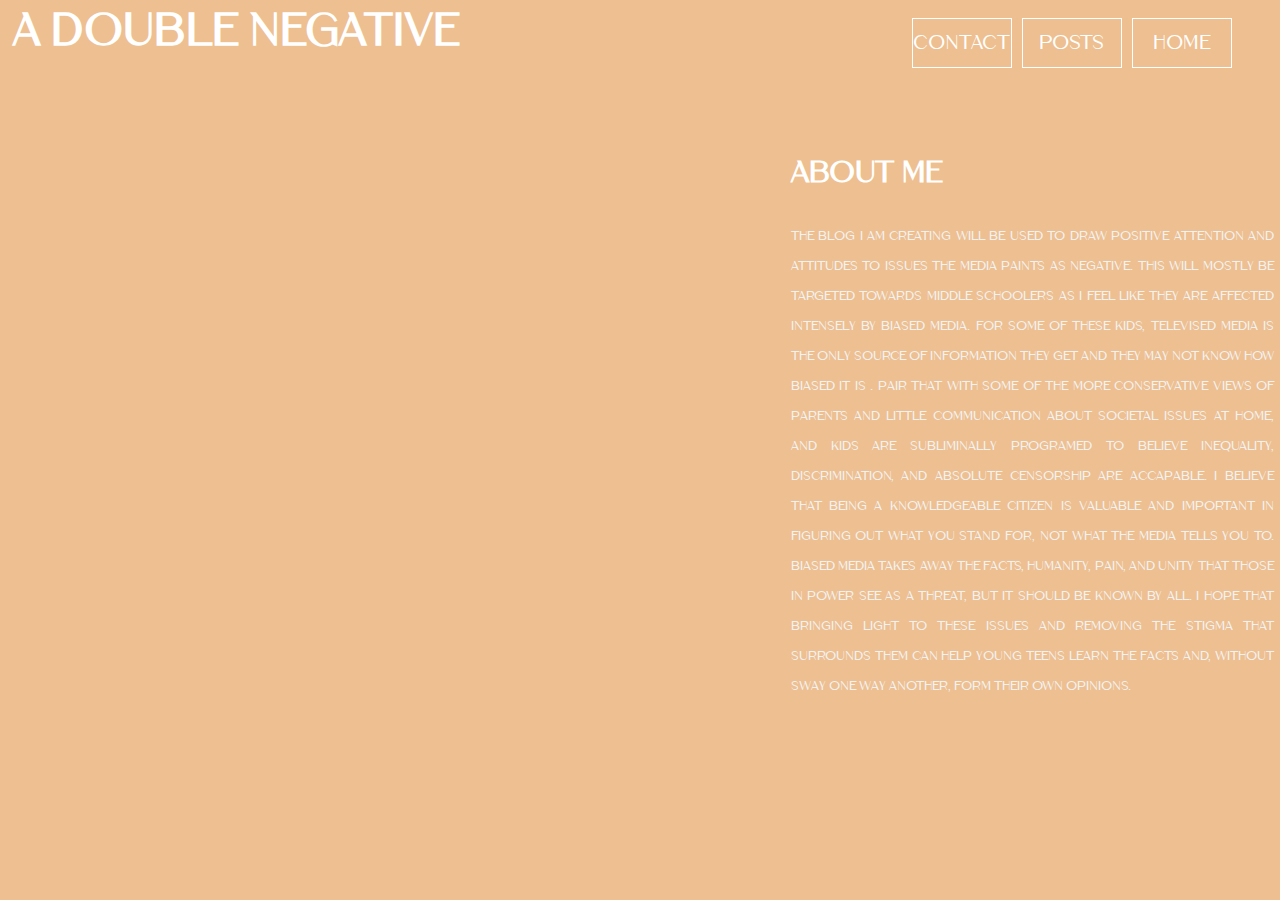
==== about.html @ 079c5deb "Add files via upload" ====
<!DOCTYPE html>
 <html lang="en">
 
 <head>
 <title>About</title>
    <link rel="stylesheet" href="styleAbout.css">
</head>


<body>
	<header>
				<div class="title">
					<h2>A Double Negative</h2>
				</div>
				
				
			
					<div class="og-menu">
						<ul class="menu">
							<li><a href="index.html">Home</a></li>
							<li><a href="posts.html">Posts</a></li>
							<li><a href="contact.html">Contact</a></li>
						</ul>
					</div>
					
					<div class="drop-menu">

						<ul class="dmenu">
							<li><a href="index.html">Home</a></li>
							<li><a href="posts.html">Posts</a></li>
							<li><a href="contact.html">Contact</a></li>
						</ul>
					</div>
					
					
				
			
	</header>

	<div class="page">
		<div class="about-section">
			<div class="inner-container">
				<h1>About Me</h1>
				<p class="text">
                The blog I am creating will be used to draw positive attention and attitudes to issues the media paints as negative. This will mostly be targeted towards middle schoolers as I feel like they are affected intensely by biased media. For some of these kids, televised media is the only source of information they get and they may not know how biased it is . Pair that with some of the more conservative views of parents and little communication about societal issues at home, and kids are subliminally programed to believe inequality, discrimination, and absolute censorship are accapable. I believe that being a knowledgeable citizen is valuable and important in figuring out what YOU stand for, not what the media tells you to. Biased media takes away the facts, humanity, pain, and unity that those in power see as a threat, but it should be known by all. I hope that bringing light to these issues and removing the stigma that surrounds them can help young teens learn the facts and, without sway one way another, form their own opinions.

				</p>
           
			</div>
		
		</div>
	</div>
</body>
</html>
---- styleAbout.css ----
@font-face{
  src: url(fonts/Cremona.ttf);
  font-family: voga;

}

html { 
  background: url(Contback.jpg) no-repeat center center fixed; 
  -webkit-background-size: cover;
  -moz-background-size: cover;
  -o-background-size: cover;
  background-size: cover;
}

*{
    margin: 0;
    padding: 0;
    font-family: voga;
    box-sizing: border-box;

}


body{
    min-height: 100vh;
    display: flex;
    align-items: center;
    justify-content: center;
    background-color: #f1f1f1;
	background-color:#eebf90;
}

header{
	padding:15px 60px;
}

.title{
	position:absolute;
	
	top:1%;
	left: 1%;
	width:50%;
	color:black;
	font-family: voga;
	font-size: 30px;
	color:white;
	
	
}

.drop-menu{
	display: none;
}

.arrow right{
	transform: rotate(45deg);
	-webkit-transform: rotate(45deg);
}


.menu{
	
	width:42%;
	float: right;
	list-style:none;
	position:absolute;
	top:2%;
	left: 55%;
	color:transparent;
	border-box:white;
	
}

.menu li{
	width:100px;
	height:50px;
	line-height:50px;
	text-align: center;
	color:white;
	font-size: 13px;
	float: right;
	display:inline-block;
	border:1px solid white;
	margin-right:10px;

	}

.menu li:hover{
	background:#ebb47c;
	border-radius:0.8rem;
	border:1px solid #ebb47c;
}

.menu li:hover a{
	color: white;
}
	



.menu li a{
	text-decoration: none;
	font-family:voga;
	color:white;
	font-size:20px;
	
}







/*.page{
	background-position:center center;
	-webkit-background-size: cover;
	background-size:cover;
	height: 100vh;
}*/

.about-section{
    background: url(myLogo.png) no-repeat left;
    background-size: 45%;
	background-position:absolute;
	left:10%;
	top:30%;
    background-color: #eebf90;
    overflow: hidden;
	padding-right:3px;
	/*transform:translate(-2.3rem,4.3rem);*/
}

.inner-container{
    width: 55%;
    float: right;
    background-color: transparent;
    padding: 150px;
	box-border:white;
	padding-right:3px;
	
}

.inner-container h1{
    margin-bottom: 30px;
    font-size: 30px;
    font-weight: 900;
	color:white;
	
}

.text{
    font-size: 13px;
    color: #f2f2f2;
    line-height: 30px;
    text-align: justify;
    margin-bottom: 40px;
}


@media screen and (max-width:1200px){
    .inner-container{
        padding: 80px;
    }
}


@media screen and (max-width:1000px){
    .about-section{
        background-size: 100%;
        padding: 100px 10px;
    }
    .inner-container{
        width: 100%;
    }
}

@media screen and (max-width:600px){
    .about-section{
        padding: 0;
    }
    .inner-container{
        padding: 60px;
    }
}

@media (max-width:980px){
	.og-menu{display:none;}
	.drop-menu {
		display: inline-block;
		width:50px;
		height:80%;
		text-decoration:none;
		font-size: 17px;
		padding: 10px 35px;
		color:white;
		margin-top:3%;
		font-family:voga;
		position:absolute;
	}
	/*.mButton{
		text-decoration:none;
		border: 1px solid #fff;
		font-size: 17px;
		background-color:transparent;
		padding: 10px 35px;
		color:#fff;
		display: inline-block;
		margin-top:5%;
		font-family:poppins;
		left:90%;
		top:1%;
	}*/
	.dmenu{
		list-style:none;
		text-align:left;
		width:100%;
		margin:0;
		padding:0;
		box-shadow:0 1px 1px rgba(0,0,0,.2);
		
	}
	
	.dmenu li{
		text-decoration:none;
	border: 1px solid white;
	width:113px;
	margin-bottom:3px;
	font-size: 17px;
	padding: 10px 20px;
	color:white;
	display: inline-block;
	margin-top:5%;
	font-family:voga;
	text-align:center;

		
	}
	.dmenu li a{
	text-decoration: none;
	font-family:voga;
	color:white;
	text-align:left;
	}
	.dmenu li:hover{
		border-color:#ebb47c;
		background:#ebb47c;
		color:#262626;
		border-radius:0.8px;
	}
	
	
	

}

@media (max-width:800px){
	.drop-menu {
		left:77%;
		top:1%;
		position:absolute;
	}
}

@media (max-width:670px){
	.drop-menu {
		left:75%;
		top:1%;
		position:absolute;
	}
}

@media (max-width:620px){
	.drop-menu {
		left:73%;
		top:1%;
		position:absolute;
	}
}
@media (max-width:590px){
	.drop-menu {
		left:71%;
		top:1%;
		position:absolute;
	}
}
@media (max-width:570px){
	.drop-menu {
		left:69%;
		top:1%;
		position:absolute;
	}
}

@media (max-width:981px){
	.drop-menu {
		left:83%;
		top:-2%;
		position:absolute;
	}
	.title{
		width:40%;
	}
}
@media (max-width:1000px){
	.inner-container h1{
    color:black;
	}
	.text{
    color: black;
    }
}

@media (max-width:420px){
	.about-section{
		transform:translate(-50rem,-2rem);
	}
	.inner-container{
		transform:translate(-2rem,-2rem);
	}
	
}
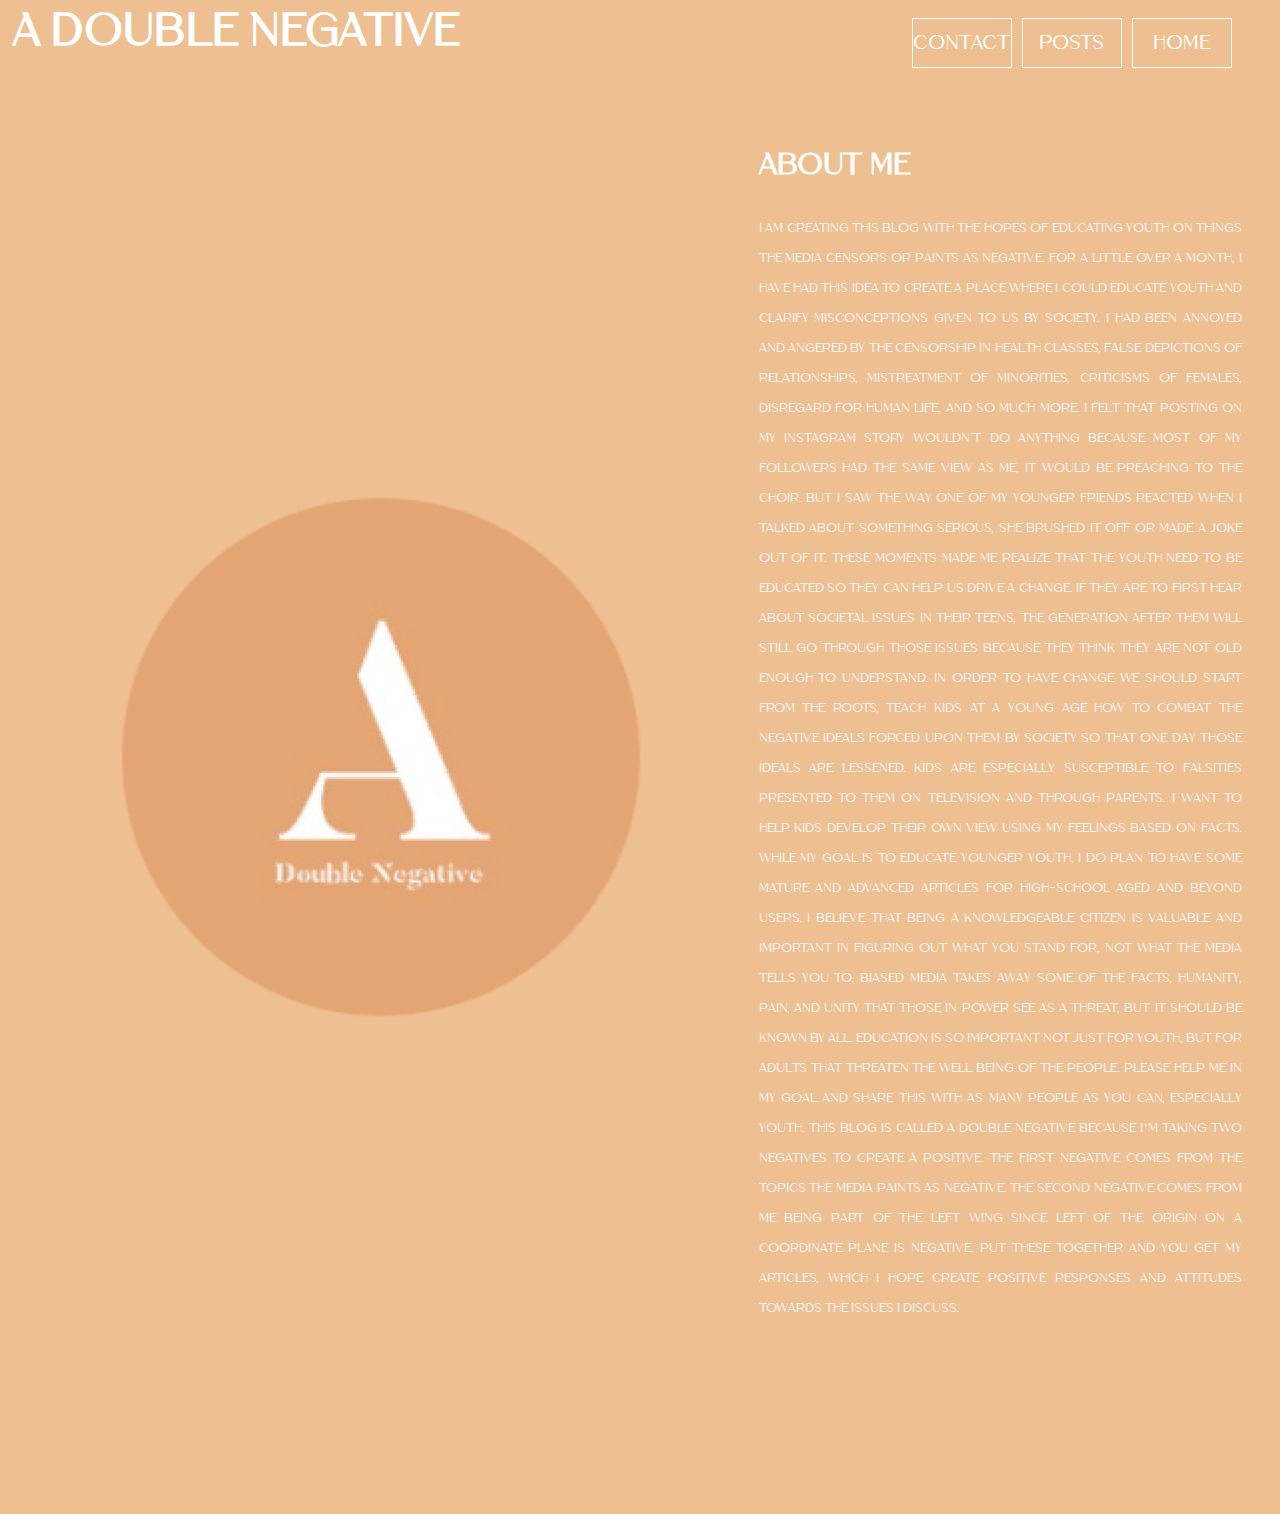
==== commit ef4b536c: "Update about.html" ====
--- a/about.html
+++ b/about.html
@@ -42,7 +42,11 @@
 			<div class="inner-container">
 				<h1>About Me</h1>
 				<p class="text">
-                The blog I am creating will be used to draw positive attention and attitudes to issues the media paints as negative. This will mostly be targeted towards middle schoolers as I feel like they are affected intensely by biased media. For some of these kids, televised media is the only source of information they get and they may not know how biased it is . Pair that with some of the more conservative views of parents and little communication about societal issues at home, and kids are subliminally programed to believe inequality, discrimination, and absolute censorship are accapable. I believe that being a knowledgeable citizen is valuable and important in figuring out what YOU stand for, not what the media tells you to. Biased media takes away the facts, humanity, pain, and unity that those in power see as a threat, but it should be known by all. I hope that bringing light to these issues and removing the stigma that surrounds them can help young teens learn the facts and, without sway one way another, form their own opinions.
+             I am creating this blog with the hopes of educating youth on things the media censors or paints as negative. For a little over a month, I have had this idea to create a place where I could educate youth and clarify misconceptions given to us by society. I had been annoyed and angered by the censorship in health classes, false depictions of relationships, mistreatment of minorities, criticisms of females, disregard for human life, and so much more. I felt that posting on my instagram story wouldn't do anything because most of my followers had the same view as me, it would be preaching to the choir. But I saw the way one of my younger friends reacted when I talked about something serious, she brushed it off or made a joke out of it. These moments made me realize that the youth need to be educated so they can help us drive a change. If they are to first hear about societal issues in their teens, the generation after them will still go through those issues because they think they are not old enough to understand. In order to have change we should start from the roots, teach kids at a young age how to combat the negative ideals forced upon them by society so that one day those ideals are lessened. Kids are especially susceptible to falsities presented to them on television and through parents. I want to help kids develop their own view using my feelings based on facts. While my goal is to educate younger youth, I do plan to have some mature and advanced articles for high-school aged and beyond users. I believe that being a knowledgeable citizen is valuable and important in figuring out what YOU stand for, not what the media tells you to. Biased media takes away some of the facts, humanity, pain, and unity that those in power see as a threat, but it should be known by all. Education is so important not just for youth, but for adults that threaten the well being of the people. Please help me in my goal and share this with as many people as you can, especially youth.
+
+					
+This blog is called A Double Negative because I’m taking two negatives to create a positive. The first negative comes from the topics the media paints as negative. The second negative comes from me being part of the left wing since left of the origin on a coordinate plane is negative. Put these together and you get my articles, which I hope create positive responses and attitudes towards the issues I discuss.
+
 
 				</p>
            
@@ -51,4 +55,4 @@
 		</div>
 	</div>
 </body>
-</html>+</html>
--- a/styleAbout.css
+++ b/styleAbout.css
@@ -5,7 +5,7 @@
 }
 
 html { 
-  background: url(Contback.jpg) no-repeat center center fixed; 
+  background: url(Contback.JPG) no-repeat center center fixed; 
   -webkit-background-size: cover;
   -moz-background-size: cover;
   -o-background-size: cover;
@@ -120,7 +120,7 @@
 }*/
 
 .about-section{
-    background: url(myLogo.png) no-repeat left;
+    background: url(myLogo.PNG) no-repeat left;
     background-size: 45%;
 	background-position:absolute;
 	left:10%;
@@ -146,6 +146,7 @@
     font-size: 30px;
     font-weight: 900;
 	color:white;
+	transform:translate(-2rem,0);
 	
 }
 
@@ -155,6 +156,7 @@
     line-height: 30px;
     text-align: justify;
     margin-bottom: 40px;
+    transform:translate(-2rem,0);
 }
 
 
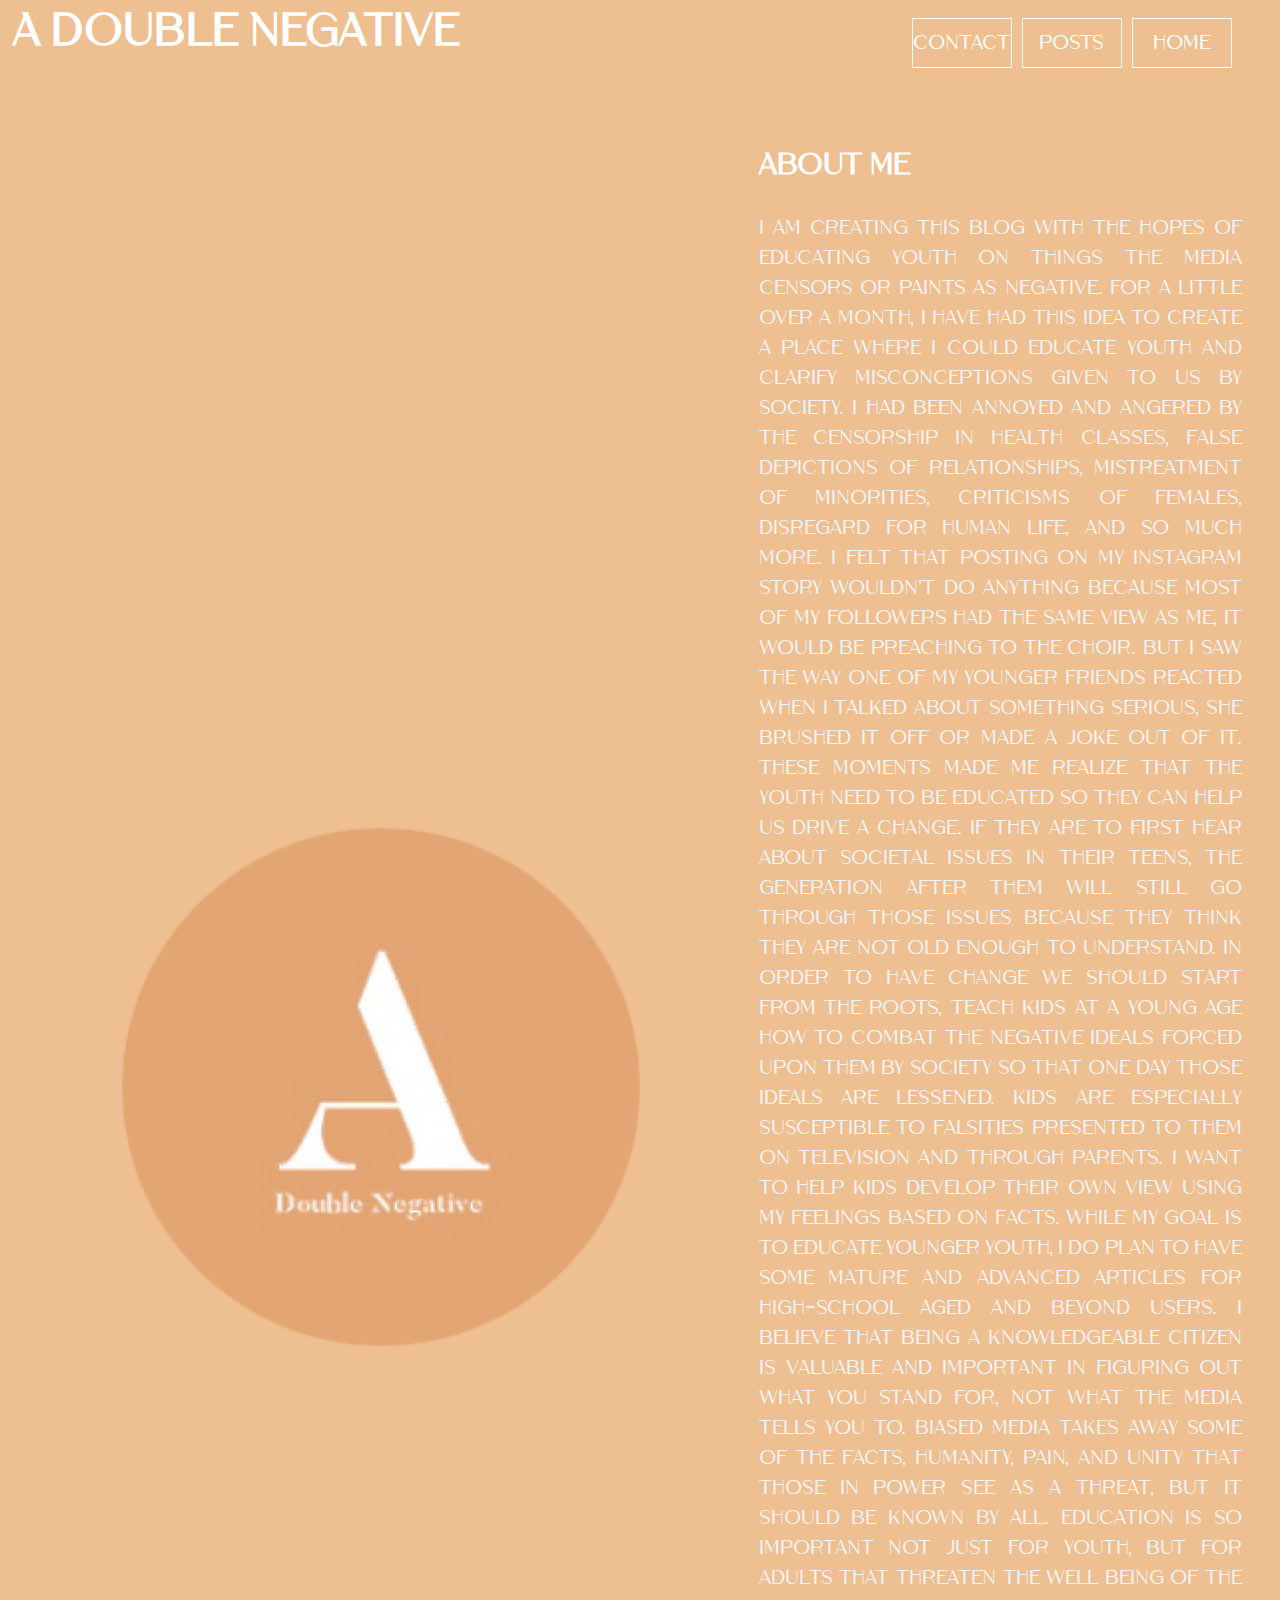
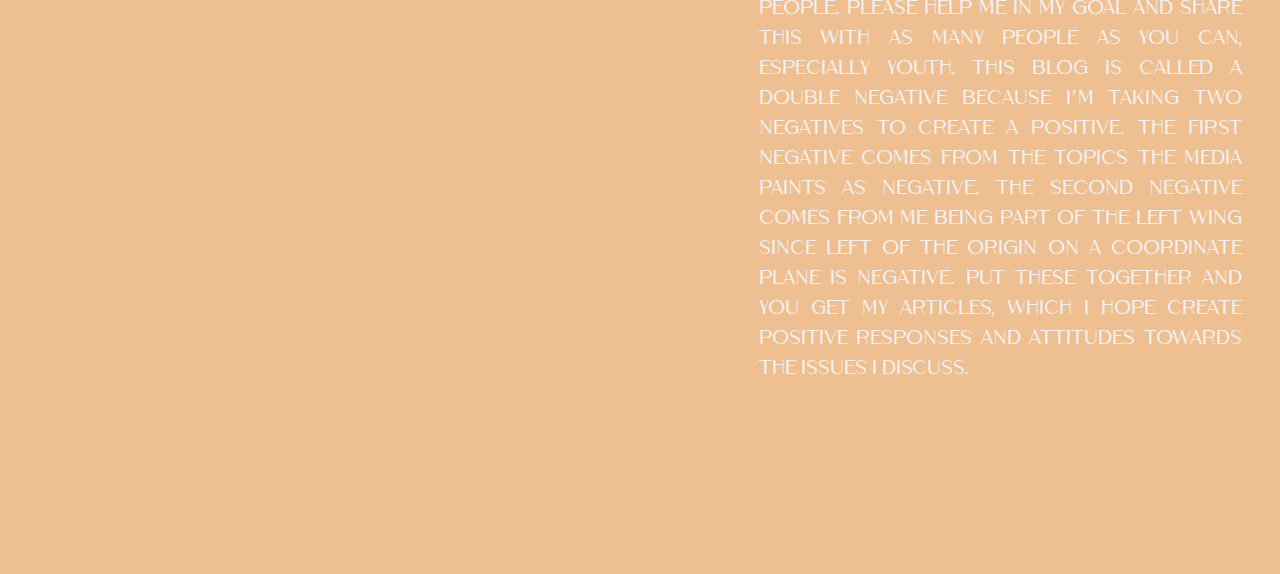
==== commit 2ac91fe7: "Update about.html" ====
--- a/about.html
+++ b/about.html
@@ -4,6 +4,7 @@
  <head>
  <title>About</title>
     <link rel="stylesheet" href="styleAbout.css">
+	 <meta name="viewport" content="width=device-width, initial-scale=1.0">
 </head>
 
 
--- a/styleAbout.css
+++ b/styleAbout.css
@@ -151,7 +151,7 @@
 }
 
 .text{
-    font-size: 13px;
+    font-size: 20px;
     color: #f2f2f2;
     line-height: 30px;
     text-align: justify;
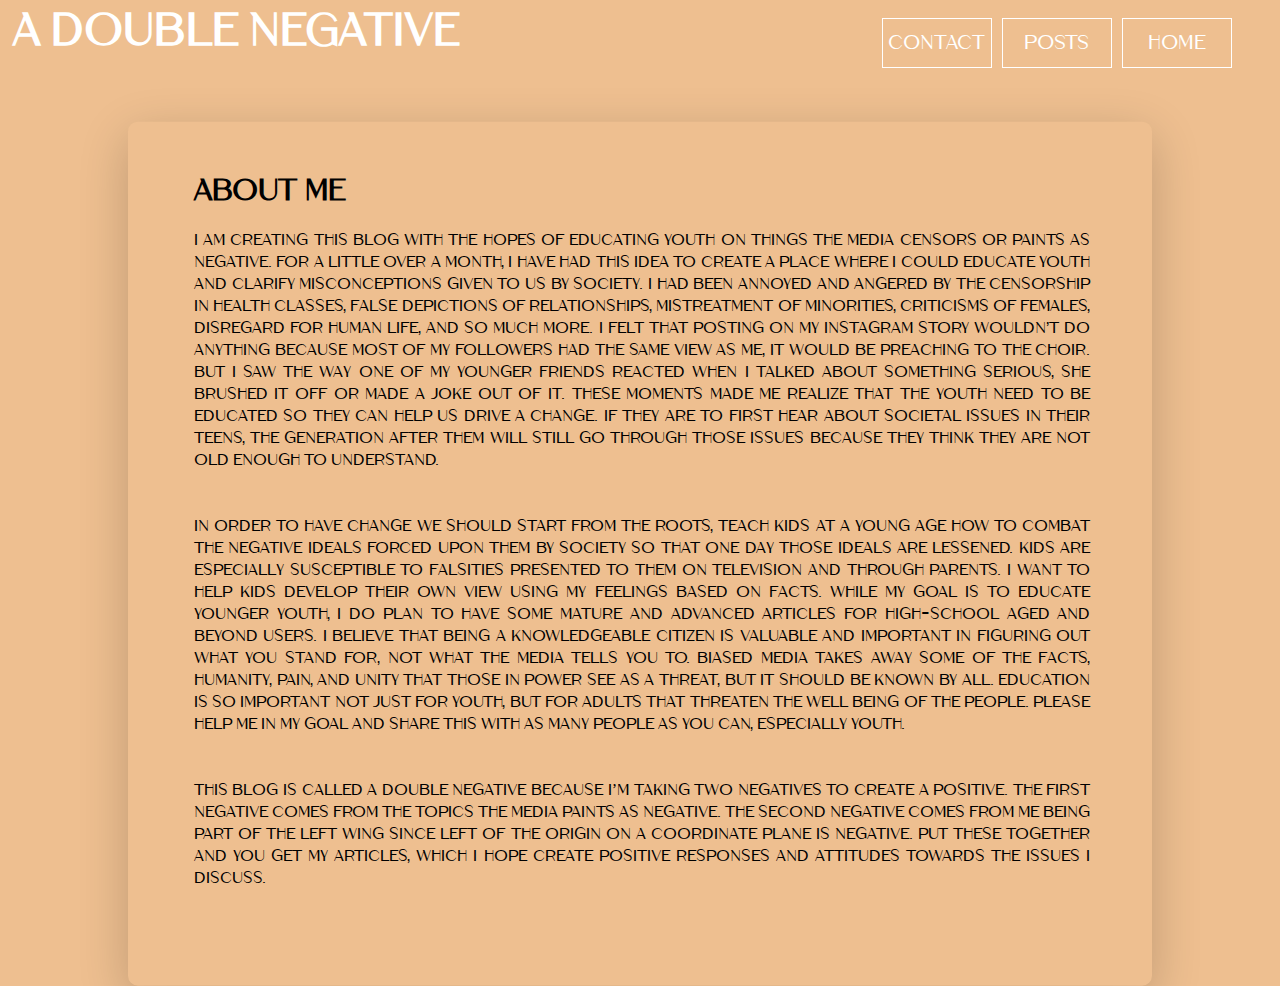
==== commit 262e6163: "Add files via upload" ====
--- a/about.html
+++ b/about.html
@@ -1,4 +1,4 @@
- <!DOCTYPE html>
+<!DOCTYPE html>
  <html lang="en">
  
  <head>
@@ -11,7 +11,7 @@
 <body>
 	<header>
 				<div class="title">
-					<h2>A Double Negative</h2>
+					<h2>A Double    Negative</h2>
 				</div>
 				
 				
@@ -38,22 +38,21 @@
 			
 	</header>
 
-	<div class="page">
-		<div class="about-section">
-			<div class="inner-container">
-				<h1>About Me</h1>
-				<p class="text">
-             I am creating this blog with the hopes of educating youth on things the media censors or paints as negative. For a little over a month, I have had this idea to create a place where I could educate youth and clarify misconceptions given to us by society. I had been annoyed and angered by the censorship in health classes, false depictions of relationships, mistreatment of minorities, criticisms of females, disregard for human life, and so much more. I felt that posting on my instagram story wouldn't do anything because most of my followers had the same view as me, it would be preaching to the choir. But I saw the way one of my younger friends reacted when I talked about something serious, she brushed it off or made a joke out of it. These moments made me realize that the youth need to be educated so they can help us drive a change. If they are to first hear about societal issues in their teens, the generation after them will still go through those issues because they think they are not old enough to understand. In order to have change we should start from the roots, teach kids at a young age how to combat the negative ideals forced upon them by society so that one day those ideals are lessened. Kids are especially susceptible to falsities presented to them on television and through parents. I want to help kids develop their own view using my feelings based on facts. While my goal is to educate younger youth, I do plan to have some mature and advanced articles for high-school aged and beyond users. I believe that being a knowledgeable citizen is valuable and important in figuring out what YOU stand for, not what the media tells you to. Biased media takes away some of the facts, humanity, pain, and unity that those in power see as a threat, but it should be known by all. Education is so important not just for youth, but for adults that threaten the well being of the people. Please help me in my goal and share this with as many people as you can, especially youth.
+	<div class="container">
+		<div class="circle">
+			<h1>About Me</h1>
+			<p class="text">
+             I am creating this blog with the hopes of educating youth on things the media censors or paints as negative. For a little over a month, I have had this idea to create a place where I could educate youth and clarify misconceptions given to us by society. I had been annoyed and angered by the censorship in health classes, false depictions of relationships, mistreatment of minorities, criticisms of females, disregard for human life, and so much more. I felt that posting on my instagram story wouldn't do anything because most of my followers had the same view as me, it would be preaching to the choir. But I saw the way one of my younger friends reacted when I talked about something serious, she brushed it off or made a joke out of it. These moments made me realize that the youth need to be educated so they can help us drive a change. If they are to first hear about societal issues in their teens, the generation after them will still go through those issues because they think they are not old enough to understand.<br><br><br> In order to have change we should start from the roots, teach kids at a young age how to combat the negative ideals forced upon them by society so that one day those ideals are lessened. Kids are especially susceptible to falsities presented to them on television and through parents. I want to help kids develop their own view using my feelings based on facts. While my goal is to educate younger youth, I do plan to have some mature and advanced articles for high-school aged and beyond users. I believe that being a knowledgeable citizen is valuable and important in figuring out what YOU stand for, not what the media tells you to. Biased media takes away some of the facts, humanity, pain, and unity that those in power see as a threat, but it should be known by all. Education is so important not just for youth, but for adults that threaten the well being of the people. Please help me in my goal and share this with as many people as you can, especially youth.<br><br><br>
 
 					
 This blog is called A Double Negative because I’m taking two negatives to create a positive. The first negative comes from the topics the media paints as negative. The second negative comes from me being part of the left wing since left of the origin on a coordinate plane is negative. Put these together and you get my articles, which I hope create positive responses and attitudes towards the issues I discuss.
 
 
-				</p>
+			</p>
            
-			</div>
+		</div>
 		
-		</div>
 	</div>
+	
 </body>
-</html>
+</html>--- a/styleAbout.css
+++ b/styleAbout.css
@@ -5,7 +5,7 @@
 }
 
 html { 
-  background: url(Contback.JPG) no-repeat center center fixed; 
+  
   -webkit-background-size: cover;
   -moz-background-size: cover;
   -o-background-size: cover;
@@ -72,7 +72,7 @@
 }
 
 .menu li{
-	width:100px;
+	width:110px;
 	height:50px;
 	line-height:50px;
 	text-align: center;
@@ -119,74 +119,52 @@
 	height: 100vh;
 }*/
 
-.about-section{
-    background: url(myLogo.PNG) no-repeat left;
-    background-size: 45%;
-	background-position:absolute;
-	left:10%;
-	top:30%;
-    background-color: #eebf90;
-    overflow: hidden;
-	padding-right:3px;
-	/*transform:translate(-2.3rem,4.3rem);*/
-}
-
-.inner-container{
-    width: 55%;
-    float: right;
-    background-color: transparent;
-    padding: 150px;
-	box-border:white;
-	padding-right:3px;
-	
-}
-
-.inner-container h1{
-    margin-bottom: 30px;
-    font-size: 30px;
-    font-weight: 900;
-	color:white;
-	transform:translate(-2rem,0);
-	
-}
-
-.text{
-    font-size: 20px;
-    color: #f2f2f2;
-    line-height: 30px;
-    text-align: justify;
-    margin-bottom: 40px;
-    transform:translate(-2rem,0);
-}
-
-
-@media screen and (max-width:1200px){
-    .inner-container{
-        padding: 80px;
-    }
-}
-
-
-@media screen and (max-width:1000px){
-    .about-section{
-        background-size: 100%;
-        padding: 100px 10px;
-    }
-    .inner-container{
-        width: 100%;
-    }
-}
-
-@media screen and (max-width:600px){
-    .about-section{
-        padding: 0;
-    }
-    .inner-container{
-        padding: 60px;
-    }
-}
-
-@media (max-width:980px){
+
+
+.container{
+   position:absolute;
+   top:50%;
+   left:50%;
+   transform:translate(-50%,-38%);
+   width:80%;
+   height:auto;
+   padding:30px;
+   background::#ebb47c; 
+   box-sizing:border-box;
+   border-radius:10px;
+   box-shadow:0 15px 50px rgba(0,0,0,0.2);  
+   margin-bottom:40px;
+	
+}
+
+.circle{
+   width:93%;
+   height:90%;
+   float:left;
+   transform:translate(4%,-5%);
+	shape-outside:circle();
+	margin:60px 30px 30px 0;
+	
+}
+p{
+	margin:0;
+	padding:0;
+	text-align:justify;
+	line-height:22px;
+	
+}
+h1{
+	margin:0 0 20px;
+	padding:0;
+	font-size:30px;
+}
+
+
+
+
+
+
+@media (max-width:857px){
 	.og-menu{display:none;}
 	.drop-menu {
 		display: inline-block;
@@ -199,8 +177,10 @@
 		margin-top:3%;
 		font-family:voga;
 		position:absolute;
-	}
-	/*.mButton{
+		top:-2%;
+		left:83%;
+	}
+	.mButton{
 		text-decoration:none;
 		border: 1px solid #fff;
 		font-size: 17px;
@@ -208,11 +188,11 @@
 		padding: 10px 35px;
 		color:#fff;
 		display: inline-block;
-		margin-top:5%;
+		margin-top:%;
 		font-family:poppins;
 		left:90%;
 		top:1%;
-	}*/
+	}
 	.dmenu{
 		list-style:none;
 		text-align:left;
@@ -220,6 +200,9 @@
 		margin:0;
 		padding:0;
 		box-shadow:0 1px 1px rgba(0,0,0,.2);
+		position:absolute;
+		top:-.5%;
+		left:15%;
 		
 	}
 	
@@ -229,10 +212,10 @@
 	width:113px;
 	margin-bottom:3px;
 	font-size: 17px;
-	padding: 10px 20px;
+	padding: 18px 20px;
 	color:white;
 	display: inline-block;
-	margin-top:5%;
+	margin-top:8px;
 	font-family:voga;
 	text-align:center;
 
@@ -253,10 +236,699 @@
 	
 	
 	
-
-}
-
-@media (max-width:800px){
+	
+
+}
+@media (max-width:857px){
+	.title{
+		line-height:80px;
+		font-weight:1000px;
+		width:1px;
+		position:absolute;
+		top:-.6%;
+	}
+}
+
+
+
+
+
+
+
+/*Body  1050h
+@media (max-width:1325px){
+	.container{
+		height:79%;
+		
+	}
+}
+@media (max-width:1270px){
+	.container{
+		height:80%;
+		
+	}
+}
+@media (max-width:1210px){
+	.container{
+		height:83%;
+		
+	}
+}
+@media (max-width:1130px){
+	.container{
+		height:85%;
+		
+	}
+}
+@media (max-width:1080px){
+	.container{
+		height:88%;
+		
+	}
+}
+/*@media (max-width:1040px){
+	.container{
+		height:90%;
+		
+	}
+}*/
+@media (max-width:990px){
+	.container{
+		height:93%;
+		margin-bottom:40px;
+		
+	}
+}
+@media (max-width:980px){
+	.title{
+		font-size:37px;
+		font-weight:bolder;
+	}
+	.container{
+		position:absolute;
+		top:56%;
+		
+		
+	}
+}
+@media (max-width:940px){
+	.container{
+		position:absolute;
+		top:58%;
+		height:95%;
+		
+		
+	}
+}
+@media (max-width:920px){
+	.container{
+		height:97%;	
+	}
+}
+@media (max-width:914px){
+	.container{
+		height:100%;	
+	}
+}
+@media (max-width:920px){
+	.container{
+		height:97%;	
+	}
+}
+@media (max-width:878px){
+	.container{
+		height:104%;	
+		position:absolute;
+		top:62%;
+	}
+	
+}
+@media (max-width:857px){
+	.container{
+		height:103%;
+		width:86%;
+		position:absolute;
+		top:70%;
+		
+	}
+	
+}
+@media (max-width:814px){
+	.container{
+		height:106%;	
+	}
+}
+@media (max-width:762px){
+	.dmenu{
+		position:absolute;
+		left:-4%;
+	}
+}
+@media (max-width:750px){
+	.container{
+		height:110%;	
+	}
+}
+@media (max-width:727px){
+	.container{
+		height:115%;
+		position:absolute;
+		top:72%;
+	}
+}
+@media (max-width:692px){
+	.title{
+		position:absolute;
+		top:1%;
+	}
+	.dmenu{
+		position:absolute;
+		top:-1%;
+		left:-55%;
+	}
+	.dmenu li{
+		margin-top:20px;
+		width:145px;
+		height:60px;
+	}
+	.container{
+		position:absolute;
+		top:77%;
+	}
+}
+@media (max-width:688px){
+	.container{
+		height:120%;	
+		position:absolute;
+		top:79%;
+	}
+@media (max-width:665px){
+	.container{
+		height:124%;	
+		position:absolute;
+		top:81%;
+	}
+}
+
+@media (max-width:633px){
+	.container{
+		height:128%;	
+		position:absolute;
+		top:83%;
+	}
+}
+@media (max-width:625px){
+	.container{
+		height:135%;	
+		position:absolute;
+		top:86%;
+	}
+}
+@media (max-width:584px){
+	.container{
+		height:140%;	
+		position:absolute;
+		top:89%;
+	}
+}
+@media (max-width:556px){
+	.container{
+		height:147%;	
+		position:absolute;
+		top:92%;
+	}
+}
+@media (max-width:536px){
+	.container{
+		height:152%;	
+		position:absolute;
+		top:95%;
+	}
+}
+@media (max-width:520px){
+	.container{
+		height:165%;	
+		position:absolute;
+		top:100%;
+	}
+}
+@media (max-width:478px){
+	.container{
+		height:170%;	
+		position:absolute;
+		top:104%;
+		left:53%;
+		
+	}
+	.circle{
+		transform:translate(.8rem,-3rem);
+	}
+}
+@media (max-width:473px){
+	.container{
+		height:176%;	
+		position:absolute;
+		top:106%;
+	}
+}
+@media (max-width:456px){
+	.container{
+		height:181%;	
+		position:absolute;
+		top:108%;
+	}
+}
+@media (max-width:446px){
+	.container{
+		height:185%;	
+		position:absolute;
+		top:110%;
+	}
+}
+@media (max-width:436px){
+	.container{
+		height:187%;	
+		position:absolute;
+		top:111%;
+	}
+}
+@media (max-width:432px){
+	.container{
+		height:167%;	
+		width:96%;
+		position:absolute;
+		top:100%;
+		left:54%;
+		
+		
+	}
+}
+@media (max-width:419px){
+	.container{
+		height:177%;	
+		position:absolute;
+		top:105%;
+	}
+}
+@media (max-width:410px){
+	.container{
+		height:179%;	
+		position:absolute;
+		top:108%;
+	}
+}
+@media (max-width:403px){
+	.container{
+		height:182%;	
+		position:absolute;
+		top:110%;
+	}
+}
+@media (max-width:400px){
+	.title{
+		font-size:29px;
+		line-height:80px;
+		position:absolute;
+		top:-1%;
+		
+	}
+	.dmenu{
+		position:absolute;
+		left:-81%;
+	}
+	.dmenu li{
+		width:120px;
+		margin-bottom:-2px;
+	}
+	.container{
+		position:absolute;
+		top:114%;
+		left:51%;
+		width:89%;
+		height:202%;
+	}
+}
+@media (max-width:389px){
+	.container{
+		height:209%;	
+		position:absolute;
+		top:117%;
+	}
+}
+@media (max-width:384px){
+	.container{
+		height:213%;	
+		position:absolute;
+		top:120%;
+	}
+}
+@media (max-width:377px){
+	.container{
+		height:217%;	
+		position:absolute;
+		top:121%;
+	}
+}
+@media (max-width:368px){
+	.container{
+		height:222%;	
+		position:absolute;
+		top:124%;
+	}
+}
+@media (max-width:363px){
+	.container{
+		height:227%;	
+		position:absolute;
+		top:127%;
+	}
+}
+@media (max-width:354px){
+	.container{
+		height:232%;	
+		position:absolute;
+		top:128%;
+	}
+}
+@media (max-width:352px){
+	.container{
+		height:235%;	
+		position:absolute;
+		top:130%;
+	}
+}
+@media (max-width:347px){
+	.container{
+		height:240%;	
+		position:absolute;
+		top:133%;
+	}
+}
+@media (max-width:342px){
+	.title{
+		font-size:24px;
+		line-height:69px;
+		position:absolute;
+		top:-0.4%;
+	}
+	.dmenu li{
+		margin-bottom:-13px;
+	}
+	.container{
+		height:247%;	
+		position:absolute;
+		top:133%;
+	}
+}
+@media (max-width:334px){
+	.container{
+		height:254%;	
+		position:absolute;
+		top:136%;
+	}
+}
+@media (max-width:328px){
+	.container{
+		height:259%;	
+		position:absolute;
+		top:139%;
+	}
+}
+@media (max-width:322px){
+	.container{
+		height:263%;	
+		position:absolute;
+		top:142%;
+	}
+}
+@media (max-width:318px){
+	.container{
+		height:274%;	
+		position:absolute;
+		top:144%;
+	}
+}
+@media (max-width:310px){
+	.container{
+		height:285%;	
+		position:absolute;
+		top:148%;
+	}
+}
+@media (max-width:300px){
+	.container{
+		height:298%;	
+		position:absolute;
+		top:156%;
+	}
+}
+@media (max-width:290px){
+	.title{
+		font-size:20px;
+		
+	}
+	.dmenu{
+		position:absolute;
+		left:-55%;
+		top:-.3%;
+	}
+	.dmenu li{
+		padding-left:5px;
+		width:100px;
+		height:55px;
+	}
+	.container{
+		height:320%;	
+		position:absolute;
+		top:165%;
+	}
+}
+@media (max-width:274px){
+	.container{
+		height:337%;	
+		position:absolute;
+		top:175%;
+	}
+}
+
+
+
+
+
+
+
+
+
+
+
+
+
+
+
+
+
+
+
+/*1295   754 mine*/
+
+@media only screen 
+  and (min-device-width: 320px) 
+  and (max-device-width: 568px)
+  and (-webkit-min-device-pixel-ratio: 2) {
+	.title{
+		font-size:25px;
+		line-height:57px;
+	}
+	.dmenu{
+		position:absolute;
+		top:-3%;
+		left:-63%;
+	}
+	.dmenu li{
+		height:50px;
+		width:110px;
+		padding-left:12px;
+	}
+	.container{
+		position:absolute;
+		top:250%;
+		left:52.5%;
+		height:480%;
+		
+	}
+}
+
+
+@media only screen 
+  and (min-device-width: 375px) 
+  and (max-device-width: 667px) 
+  and (-webkit-min-device-pixel-ratio: 2) {
+	  .container{
+		position:absolute;
+		top:186%;
+		left:50.5%;
+		height:340%;
+		
+	  }
+	  
+	}
+  
+
+
+@media only screen 
+  and (device-width: 414px) 
+  and (device-height: 736px) 
+  and (-webkit-min-device-pixel-ratio: 3) { 
+	.title{
+		font-size:32px;
+		line-height:65px;
+	}
+	.container{
+		position:absolute;
+		top:159%;
+		width:90%;
+		left:50.5%;
+		height:190%;
+		transform:translate(-11.7rem,-57rem);
+		
+	  }
+	  p{
+		  transform:translate(0,2rem);
+	  }
+	  h1{
+		   transform:translate(0,2rem);
+	  }
+
+    }
+@media only screen 
+  and (min-device-width: 375px) 
+  and (max-device-width: 812px) 
+  and (-webkit-min-device-pixel-ratio: 3) { 
+	.title{
+		font-size:31px;
+		line-height:65px;
+		position:absolute;
+		top:1%;
+	}
+	.dmenu{
+		position:absolute;
+		top:-1%;
+	}
+	.container{
+		position:absolute;
+		top:155%;
+		left:50.5%;
+		height:280%;
+		
+	  }
+}
+
+
+@media only screen 
+    and (device-width: 414px) 
+    and (device-height: 896px) 
+    and (-webkit-device-pixel-ratio: 2) {
+		.title{
+		font-size:34px;
+		line-height:69px;
+		position:absolute;
+		top:1%;
+	}
+	.dmenu{
+		position:absolute;
+		top:-1%;
+	}
+	.container{
+		position:absolute;
+		top:120%;
+		left:50%;
+		height:207%;
+		
+	  }
+		
+		
+		
+		
+	}
+
+
+
+
+
+
+
+
+
+
+
+
+@media  
+    (device-width: 1025px), (device-height: 1367px) {
+		.container{
+			transform:translate(-2rem,-8rem);
+		}
+	}
+
+
+
+
+
+
+
+
+
+
+
+
+
+
+
+
+
+
+
+
+
+
+
+
+
+
+
+
+
+
+
+
+
+
+
+
+
+
+
+
+
+
+
+
+
+
+
+
+
+
+
+
+
+
+
+
+
+
+
+
+
+
+
+
+
+
+
+
+
+
+
+
+
+
+
+
+
+
+
+
+@media (max-width:857px){
 	.drop-menu {
 		left:77%;
 		top:1%;
@@ -321,9 +993,4 @@
 		transform:translate(-2rem,-2rem);
 	}
 	
-}
-
-
-
-
-
+}